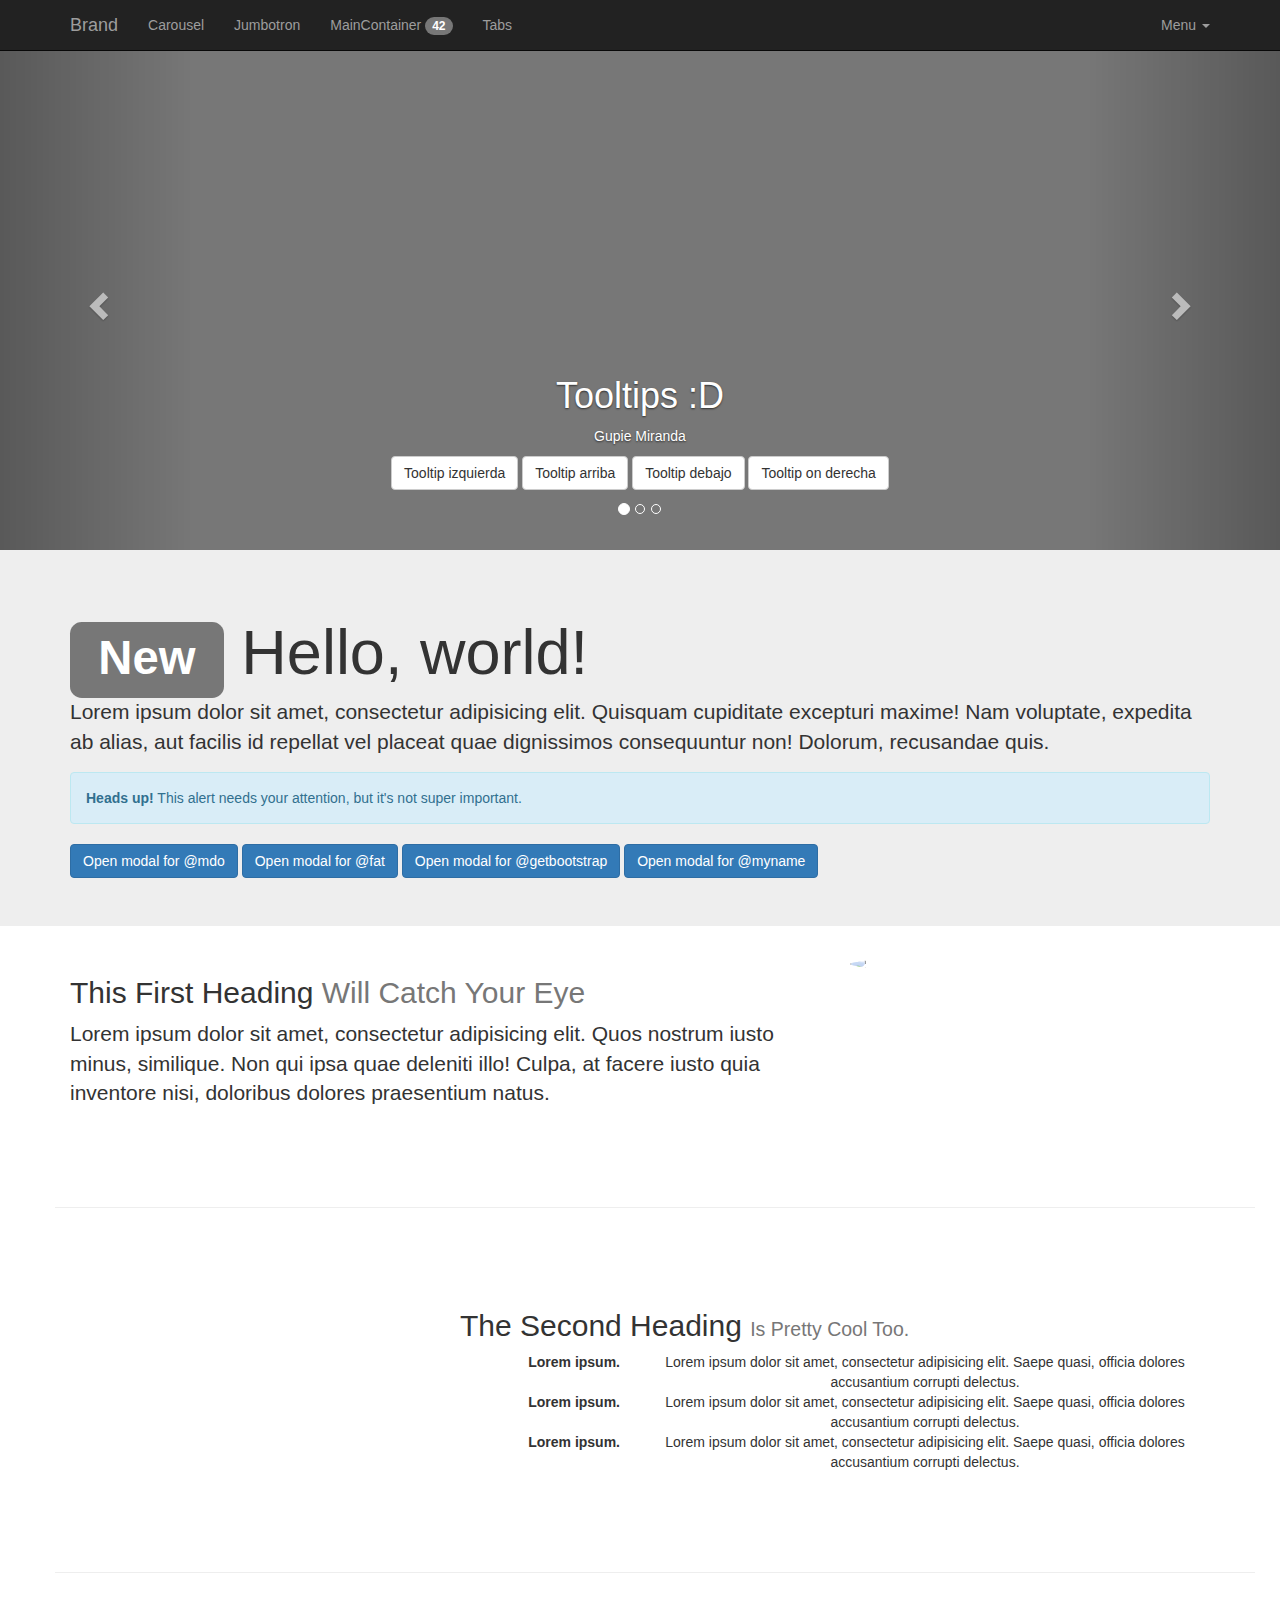
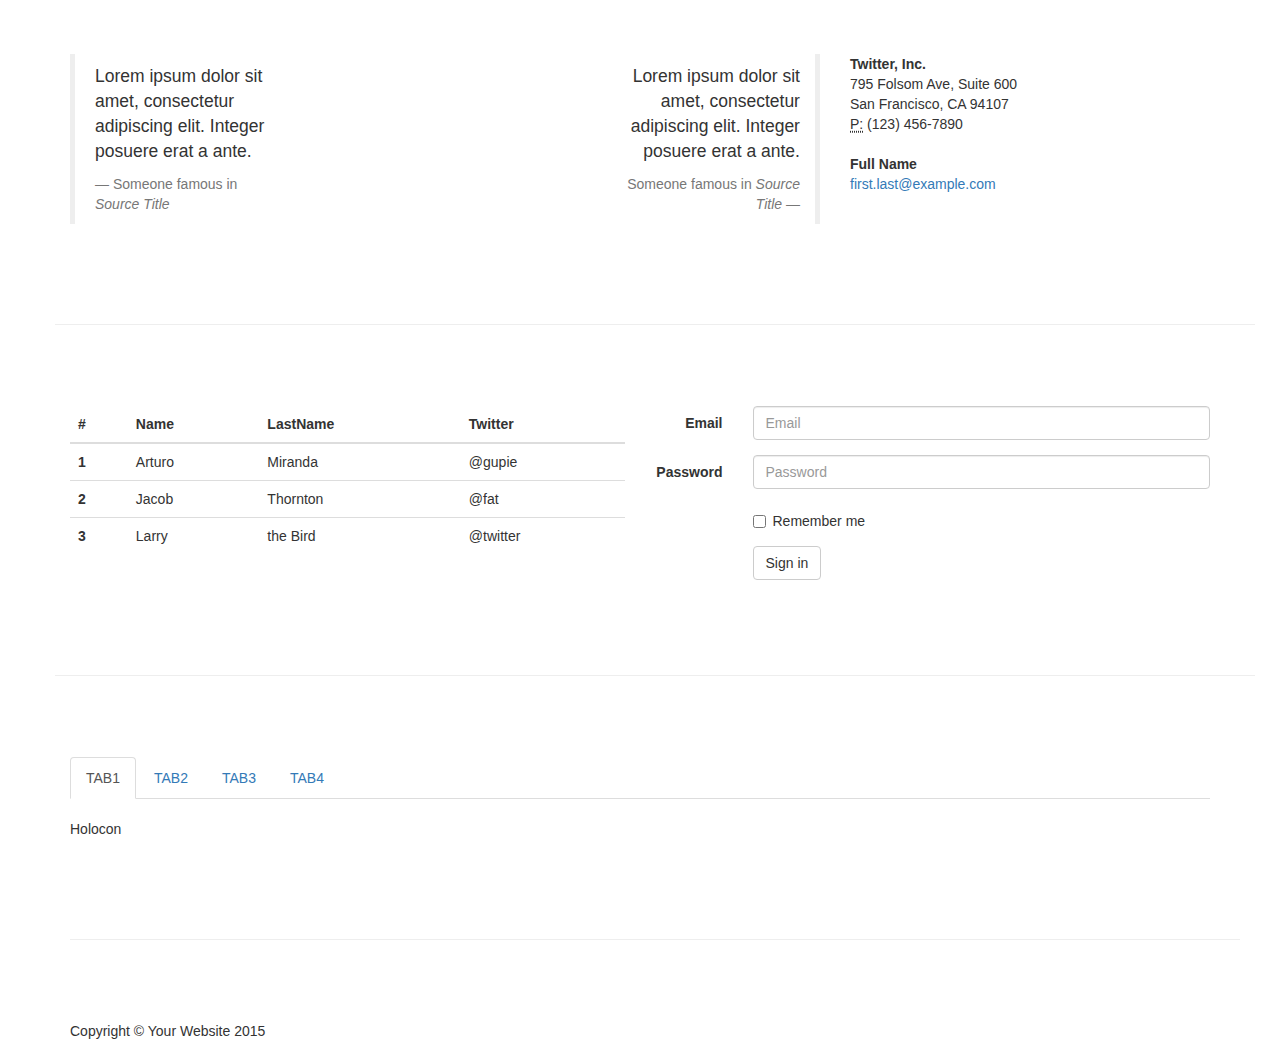
==== Index.html @ d840dcae "First commit" ====
<!DOCTYPE html>
<html lang="en">
<head>

  <meta charset="utf-8">
  <meta http-equiv="X-UA-Compatible" content="IE=edge">
  <meta name="viewport" content="width=device-width, initial-scale=1">
  <!-- The above 3 meta tags *must* come first in the head; any other head content must come *after* these tags -->
  <title>Bootstrap CSS</title>
  <!-- Latest compiled and minified CSS -->
  <link rel="stylesheet" href="https://maxcdn.bootstrapcdn.com/bootstrap/3.3.5/css/bootstrap.min.css">

  <!-- HTML5 shim and Respond.js for IE8 support of HTML5 elements and media queries -->
  <!-- WARNING: Respond.js doesn't work if you view the page via file:// -->
    <!--[if lt IE 9]>
      <script src="https://oss.maxcdn.com/html5shiv/3.7.2/html5shiv.min.js"></script>
      <script src="https://oss.maxcdn.com/respond/1.4.2/respond.min.js"></script>
      <![endif]-->
      <style>
        .featurette-divider {
          margin: 80px 0;
        }
        img, img.img-responsive {
            margin: 0 auto;
        }
        .carousel .item {
            height: 500px;
            background-color: #777;
        }
        /* Required for scrollspy to work*/
        body {
          position: relative;
        }
        /* The fixed navbar will overlay your other content, unless you add padding to the top of the <body>. Try out your own values or use our snippet below. Pro Tip: By default, the navbar is 50px high.*/
        body {
          padding-top: 50px;
        }
        /* Hotfix the panes with 20px on top*/
        .tab-pane{
          margin: 20px 0;
        }
      </style>
    </head>
    <body data-spy="scroll" data-target="#scrollspy">
    <!--
      1. Carousel
      1.1 Ve a la siguiente página http://getbootstrap.com/javascript/#carousel y analiza el ejemplo. Trata de deducir que hace cada cosa.
      1.2 Copia el siguiente codigo entre el <nav> y el .jumbotron
        <div id="Carousel" class="carousel slide" data-ride="carousel">
          <ol class="carousel-indicators">
            <li data-target="#Carousel" data-slide-to="0" class="active"></li>
            <li data-target="#Carousel" data-slide-to="1"></li>
          </ol>

          <div class="carousel-inner" role="listbox">
            <div class="item active">
              <div class="carousel-caption">
              </div>
            </div>
            <div class="item">
              <div class="carousel-caption">
              </div>
            </div>

          </div>
          <a class="left carousel-control" href="#Carousel" role="button" data-slide="prev">
            <span class="glyphicon glyphicon-chevron-left" aria-hidden="true"></span>
            <span class="sr-only">Previous</span>
          </a>
          <a class="right carousel-control" href="#Carousel" role="button" data-slide="next">
            <span class="glyphicon glyphicon-chevron-right" aria-hidden="true"></span>
            <span class="sr-only">Next</span>
          </a>
        </div>
      1.3 Agrega cualquier texto de ejemplo de los dos .carousel-caption
      1.4 En el ejemplo que les di sólo tienes 2 slides para el carousel. Trata de crear el tercero.
        Tips: Analiza .carousel-indicators y ve que pasa si agregas uno más. Sigue la numeración
              Recuerda que los slides deben de ir dentro de .carousel-inner en un div .item>.carousel-caption
      1.5 Abre la consola y trata los siguientes comandos:
          $('.carousel').carousel('next')
          $('.carousel').carousel('pause')
          $('.carousel').carousel(1)
      Todos los elementos de JS de Bootstrap tienen eventos que podemos llamar y marcar como eventos usando jQuery.

      2. Modal
      2.1 Ve a http://getbootstrap.com/javascript/#modals-related-target y copia el codigo html del ejemplo dentro del jumbotron. ¿Acaso funciona sólo el HTML sin el JS? ¿Dondé tendría que ir el JS?
      2.2 Copia el código js del ejemplo en http://getbootstrap.com/javascript/#modals-related-target al final del body. Recuerda que primero necesitas cargas jQuery y el JS de Bootstrap. ¿Se necesita tener un $(document).ready()?
      2.3 Corre $('#exampleModal').modal('show') en la consola y ve que sucede.
      2.4 Trata de analizar el código que copiaste y agregar un nuevo boton que al presionarlo llene en el input de recipient @myname

      3. Scrollspy
      3.1 la documentación de scrollspy se encuentra en http://getbootstrap.com/javascript/#scrollspy. En este ejemplo vamos a activar Scroolspy por http://getbootstrap.com/javascript/#via-data-attributes-2. Para esto debemos de modificar el body así:
        <body data-spy="scroll" data-target="#scrollspy">
      3.2 Ahora vamos a modificar el <nav> y agregarle los siguientes <li> dentro del <ul> de clases "nav navbar-nav" para mostrarlos a la derecha del Brand
          <li><a href="#Carousel">Carousel</a></li>
          <li><a href="#Jumbotron">Jumbotron</a></li>
          <li><a href="#MainContainer">MainContainer <span class="badge">42</span></a></li>
          <li><a href="#Tabs">Tabs</a></li>
      3.3 Para llamar a scrollspy debemos de poner id en cada elemento del DOM donde queremos que se active el evento. Por ejemplo: Si queremos que se active al llegar al Carousel debemos de agregarle al <div> del Carousel el id Carousel.
        <div id="Carousel" class="carousel slide" data-ride="carousel">
      Revisa que los elementos de Carousel, Jumbotron y el Main Container tengan sus ids.
      3.4 Crea un nuevo .container abajo de #MainContainer. Este nuevo <div> debe de tener el #Tabs
          Con Emmet puedes usar: #Tabs.container

      4. Tabs
      4.1 Dentro de #Tabs ve a http://getbootstrap.com/javascript/#markup y copia el ejemplo y agregale texto de muestra en cada uno de los .tab-pane
      4.2 Ve como agregar el efecto de Fade (http://getbootstrap.com/javascript/#fade-effect) y agregalo.

      5. Tooltip and Popover
      5.1 Los Tooltips y Popovers son opcionales para Bootstrap y por temas de desempeño estan desactivados. Para activarlos agrega el siguiente codigo al final de body y de las llamadas de jQuery y el JS de Bootstrap. O usando el $(document).ready(function() {});
        $(function () {
          $('[data-toggle="tooltip"]').tooltip()
        });

        $(function () {
          $('[data-toggle="popover"]').popover()
        })
      5.2 Copia el ejemplo en http://getbootstrap.com/javascript/#four-directions y agrega el codigo en el primer slide del carousel
      5.3 Copia el ejemplo de http://getbootstrap.com/javascript/#popovers y agrega el codigo en el segundo slide del carousel
      5.4 Ve el ejemplo en http://getbootstrap.com/javascript/#dismiss-on-next-click y agrega esa funcionalidad a los popovers

    -->

      <nav id="scrollspy" class="navbar navbar-default navbar-fixed-top navbar-inverse">
        <div class="container">
          <!-- Brand and toggle get grouped for better mobile display -->
          <div class="navbar-header">
            <button type="button" class="navbar-toggle collapsed" data-toggle="collapse" data-target="#bs-navbar-collapse" aria-expanded="false">
              <span class="sr-only">Toggle navigation</span>
              <span class="icon-bar"></span>
              <span class="icon-bar"></span>
              <span class="icon-bar"></span>
            </button>
            <a class="navbar-brand" href="#">Brand</a>
          </div>

          <div class="collapse navbar-collapse" id="bs-navbar-collapse">
            <ul class="nav navbar-nav">
              <li><a href="#Carousel">Carousel</a></li>
              <li><a href="#Jumbotron">Jumbotron</a></li>
              <li><a href="#MainContainer">MainContainer <span class="badge">42</span></a></li>
              <li><a href="#Tabs">Tabs</a></li>
            </ul>
            <ul class="nav navbar-nav navbar-right">
              <li class="dropdown">
                <a href="#" class="dropdown-toggle" data-toggle="dropdown" role="button" aria-haspopup="true" aria-expanded="false">Menu <span class="caret"></span></a>
                <ul class="dropdown-menu">
                  <li><a href="#">Action</a></li>
                  <li><a href="#">Another action</a></li>
                  <li><a href="#">Something else here</a></li>
                  <li role="separator" class="divider"></li>
                  <li><a href="#">Separated link</a></li>
                </ul>
              </li>
            </ul>
          </div>
        </div>
      </nav>


      <!--1 Carousel-->


        <div id="Carousel" class="carousel slide" data-ride="carousel">

        <ol class="carousel-indicators">
          <li data-target="#Carousel" data-slide-to="0" class="active"></li>
          <li data-target="#Carousel" data-slide-to="1"></li>
          <li data-target="#Carousel" data-slide-to="2"></li>
        </ol>

        <div class="carousel-inner" role="listbox">
          <div class="item active">
            <div class="carousel-caption">
              <h1>Tooltips :D</h1>
              <p>Gupie Miranda</p>
              <p>
                <button type="button" class="btn btn-default" data-toggle="tooltip" data-placement="left" title="Tooltip on left">Tooltip izquierda</button>

                <button type="button" class="btn btn-default" data-toggle="tooltip" data-placement="top" title="Tooltip on top">Tooltip arriba</button>

                <button type="button" class="btn btn-default" data-toggle="tooltip" data-placement="bottom" title="Tooltip on bottom">Tooltip debajo</button>

                <button type="button" class="btn btn-default" data-toggle="tooltip" data-placement="right" title="Tooltip on right">Tooltip on derecha</button>
              </p>
            </div>
          </div>
          <div class="item">
            <div class="carousel-caption">
              <h1>Popovers :)</h1>
              <p>Pagina Web </p>
              <p>
                <button type="button" class="btn btn-default" data-container="body" data-toggle="popover" data-trigger="focus"  data-placement="left" data-content="Vivamus sagittis lacus vel augue laoreet rutrum faucibus.">
                  Popover izquierda
                </button>

                <button type="button" class="btn btn-default" data-container="body" data-toggle="popover" data-trigger="focus"  data-placement="top" data-content="Vivamus sagittis lacus vel augue laoreet rutrum faucibus.">
                  Popover arriba
                </button>

                <button type="button" class="btn btn-default" data-container="body" data-toggle="popover" data-trigger="focus"  data-placement="bottom" data-content="Vivamus
                sagittis lacus vel augue laoreet rutrum faucibus.">
                  Popover debajo
                </button>

                <button type="button" class="btn btn-default" data-container="body" data-toggle="popover" data-trigger="focus"  data-placement="right" data-content="Vivamus sagittis lacus vel augue laoreet rutrum faucibus.">
                  Popover derecha
                </button>
              </p>
            </div>
          </div>
          
          <div class="item">
            <div class="carousel-caption">
              <h1>:)</h1>
              <p>Pagina Web 2</p>
            </div>
          </div>

        </div>

        <a class="left carousel-control" href="#Carousel" role="button" data-slide="prev">
          <span class="glyphicon glyphicon-chevron-left" aria-hidden="true"></span>
          <span class="sr-only">Previous</span>
        </a>
        <a class="right carousel-control" href="#Carousel" role="button" data-slide="next">
          <span class="glyphicon glyphicon-chevron-right" aria-hidden="true"></span>
          <span class="sr-only">Next</span>
        </a>
      </div>

      <div id="Jumbotron" class="jumbotron">
        <div class="container">
          <h1><span class="label label-default">New</span> Hello, world!</h1>
            <p>Lorem ipsum dolor sit amet, consectetur adipisicing elit. Quisquam cupiditate excepturi maxime! Nam voluptate, expedita ab alias, aut facilis id repellat vel placeat quae dignissimos consequuntur non! Dolorum, recusandae quis.</p>
            <div class="alert alert-info" role="alert">
              <strong>Heads up!</strong> This alert needs your attention, but it's not super important.
            </div>


            <!--2  Modal-->


            <button type="button" class="btn btn-primary" data-toggle="modal" data-target="#exampleModal" data-whatever="@mdo">Open modal for @mdo</button>
            <button type="button" class="btn btn-primary" data-toggle="modal" data-target="#exampleModal" data-whatever="@fat">Open modal for @fat</button>
            <button type="button" class="btn btn-primary" data-toggle="modal" data-target="#exampleModal" data-whatever="@getbootstrap">Open modal for @getbootstrap</button>
            <button type="button" class="btn btn-primary" data-toggle="modal" data-target="#exampleModal" data-whatever="@myname">Open modal for @myname</button>

            <div class="modal fade" id="exampleModal" tabindex="-1" role="dialog" aria-labelledby="exampleModalLabel">
              <div class="modal-dialog" role="document">
                <div class="modal-content">
                  <div class="modal-header">
                    <button type="button" class="close" data-dismiss="modal" aria-label="Close"><span aria-hidden="true">&times;</span></button>
                    <h4 class="modal-title" id="exampleModalLabel">New message</h4>
                  </div>
                  <div class="modal-body">
                    <form>
                      <div class="form-group">
                        <label for="recipient-name" class="control-label">Recipient:</label>
                        <input type="text" class="form-control" id="recipient-name">
                      </div>
                      <div class="form-group">
                        <label for="message-text" class="control-label">Message:</label>
                        <textarea class="form-control" id="message-text"></textarea>
                      </div>
                    </form>
                  </div>
                  <div class="modal-footer">
                    <button type="button" class="btn btn-default" data-dismiss="modal">Close</button>
                    <button type="button" class="btn btn-primary">Send message</button>
                  </div>
                </div>
              </div>
            </div>
        </div>
      </div>

      <div id="MainContainer" class="container">
        <div class="row">
          <div class="col-md-8">
            <h2>This First Heading
              <span class="text-muted">Will Catch Your Eye</span>
            </h2>
            <p class="lead">  Lorem ipsum dolor sit amet, consectetur adipisicing elit. Quos nostrum iusto minus, similique. Non qui ipsa quae deleniti illo! Culpa, at facere iusto quia inventore nisi, doloribus dolores praesentium natus.</p>

          </div>
          <div class="col-md-4">
            <img class="img-circle img-responsive" src="http://placehold.it/300x300">
          </div>

          <hr class="col-md-12 featurette-divider">
          <div class="col-md-4">
            <div class="embed-responsive embed-responsive-16by9">
              <iframe class="embed-responsive-item" src="https://www.youtube.com/embed/M01rsp80LCk?list=PLwlY699Z9ioV_EkKRPx1GzI4RgNH4w2OP" allowfullscreen></iframe>
            </div>
          </div>
          <div class="col-md-8">
            <h2>The Second Heading <small>Is Pretty Cool Too.</small></h2>
            <dl class="dl-horizontal text-center">
              <dt>Lorem ipsum.</dt>
              <dd>Lorem ipsum dolor sit amet, consectetur adipisicing elit. Saepe quasi, officia dolores accusantium corrupti delectus.</dd>
              <dt>Lorem ipsum.</dt>
              <dd>Lorem ipsum dolor sit amet, consectetur adipisicing elit. Saepe quasi, officia dolores accusantium corrupti delectus.</dd>
              <dt>Lorem ipsum.</dt>
              <dd>Lorem ipsum dolor sit amet, consectetur adipisicing elit. Saepe quasi, officia dolores accusantium corrupti delectus.</dd>
            </dl>
          </div>

          <hr class="col-md-12 featurette-divider">
          <div class="col-md-8">
            <div class="row">
              <div class="col-md-4">
                <blockquote>
                  <p>Lorem ipsum dolor sit amet, consectetur adipiscing elit. Integer posuere erat a ante.</p>
                  <footer>Someone famous in <cite title="Source Title">Source Title</cite></footer>
                </blockquote>
              </div>
              <div class="col-md-4 col-md-offset-4">
                <blockquote class="blockquote-reverse">
                  <p>Lorem ipsum dolor sit amet, consectetur adipiscing elit. Integer posuere erat a ante.</p>
                  <footer>Someone famous in <cite title="Source Title">Source Title</cite></footer>
                </blockquote>
              </div>
            </div>
          </div>
          <div class="col-md-4">
            <address>
              <strong>Twitter, Inc.</strong><br>
              795 Folsom Ave, Suite 600<br>
              San Francisco, CA 94107<br>
              <abbr title="Phone">P:</abbr> (123) 456-7890
            </address>

            <address>
              <strong>Full Name</strong><br>
              <a href="mailto:#">first.last@example.com</a>
            </address>
          </div>

          <hr class="col-md-12 featurette-divider">
          <div class="col-md-6">
            <table class="table table-hover table-responsive">
                  <thead>
                    <tr>
                      <th>#</th>
                      <th>Name</th>
                      <th>LastName</th>
                      <th>Twitter</th>
                    </tr>
                  </thead>
                  <tbody>
                    <tr>
                      <th scope="row">1</th>
                      <td>Arturo</td>
                      <td>Miranda</td>
                      <td>@gupie</td>
                    </tr>
                    <tr>
                      <th scope="row">2</th>
                      <td>Jacob</td>
                      <td>Thornton</td>
                      <td>@fat</td>
                    </tr>
                    <tr>
                      <th scope="row">3</th>
                      <td>Larry</td>
                      <td>the Bird</td>
                      <td>@twitter</td>
                    </tr>
                  </tbody>
                </table>
          </div>
          <div class="col-md-6">
            <form class="form-horizontal">
              <div class="form-group">
                <label for="inputEmail3" class="col-sm-2 control-label">Email</label>
                <div class="col-sm-10">
                  <input type="email" class="form-control" id="inputEmail3" placeholder="Email">
                </div>
              </div>
              <div class="form-group">
                <label for="inputPassword3" class="col-sm-2 control-label">Password</label>
                <div class="col-sm-10">
                  <input type="password" class="form-control" id="inputPassword3" placeholder="Password">
                </div>
              </div>
              <div class="form-group">
                <div class="col-sm-offset-2 col-sm-10">
                  <div class="checkbox">
                    <label>
                      <input type="checkbox"> Remember me
                    </label>
                  </div>
                </div>
              </div>
              <div class="form-group">
                <div class="col-sm-offset-2 col-sm-10">
                  <button type="submit" class="btn btn-default">Sign in</button>
                </div>
              </div>
            </form>
          </div>

          <hr class="col-md-12 featurette-divider">
        </div>
      </div>
      <!-- /.container -->

      <!--4-->


      <div id="Tabs" class="container">
      <div class="row">
        <div class="col-md-12">
          <div>

            <!-- Nav tabs -->
            <ul class="nav nav-tabs" role="tablist">
              <li role="presentation" class="active"><a href="#home" aria-controls="home" role="tab" data-toggle="tab">TAB1</a></li>
              <li role="presentation"><a href="#profile" aria-controls="profile" role="tab" data-toggle="tab">TAB2</a></li>
              <li role="presentation"><a href="#messages" aria-controls="messages" role="tab" data-toggle="tab">TAB3</a></li>
              <li role="presentation"><a href="#settings" aria-controls="settings" role="tab" data-toggle="tab">TAB4</a></li>
            </ul>

            <div class="tab-content">
              <div role="tabpanel" class="tab-pane fade in active" id="home">
                Holocon
              </div>
              <div role="tabpanel" class="tab-pane fade" id="profile">
                :C
              </div>
              <div role="tabpanel" class="tab-pane fade" id="messages">
                qeqwewqeq
              </div>
              <div role="tabpanel" class="tab-pane fade" id="settings">
                qeweqweqwerqgerg
              </div>
            </div>

          </div>
          <hr class="col-md-12 featurette-divider">
        </div>
      </div>
      </div>


      <footer class="container">
        <div>
          <p>Copyright &copy; Your Website 2015</p>
        </div>
      </footer>

    </body>
    <!--
      Pro Tip 1: Si pones los scripts al final del documento html la página carga más rápido
      Pro Tip 2: Bootstrap necesita de jQuery para funcionar. Nunca se te olvide ponerlo.
      -->

    <script src="https://code.jquery.com/jquery-2.1.4.min.js"></script>
    <!-- Latest compiled and minified JavaScript -->
    <script src="https://maxcdn.bootstrapcdn.com/bootstrap/3.3.5/js/bootstrap.min.js"></script>

    <!-- New Scripts -->
    <script>



    $(document).ready(function() {
      $('#exampleModal').on('show.bs.modal', function (event) {
        var button = $(event.relatedTarget) // Button that triggered the modal
        var recipient = button.data('whatever') // Extract info from data-* attributes
        // If necessary, you could initiate an AJAX request here (and then do the updating in a callback).
        // Update the modal's content. We'll use jQuery here, but you could use a data binding library or other methods instead.
        var modal = $(this)
        modal.find('.modal-title').text('New message to ' + recipient)
        modal.find('.modal-body input').val(recipient)
        $('.carousel').carousel({
        pause: "table-hover"
        })
      });

      $(function () {
        $('[data-toggle="tooltip"]').tooltip()
      });

      $(function () {
        $('[data-toggle="popover"]').popover()
      })
    });
    </script>
    </html>
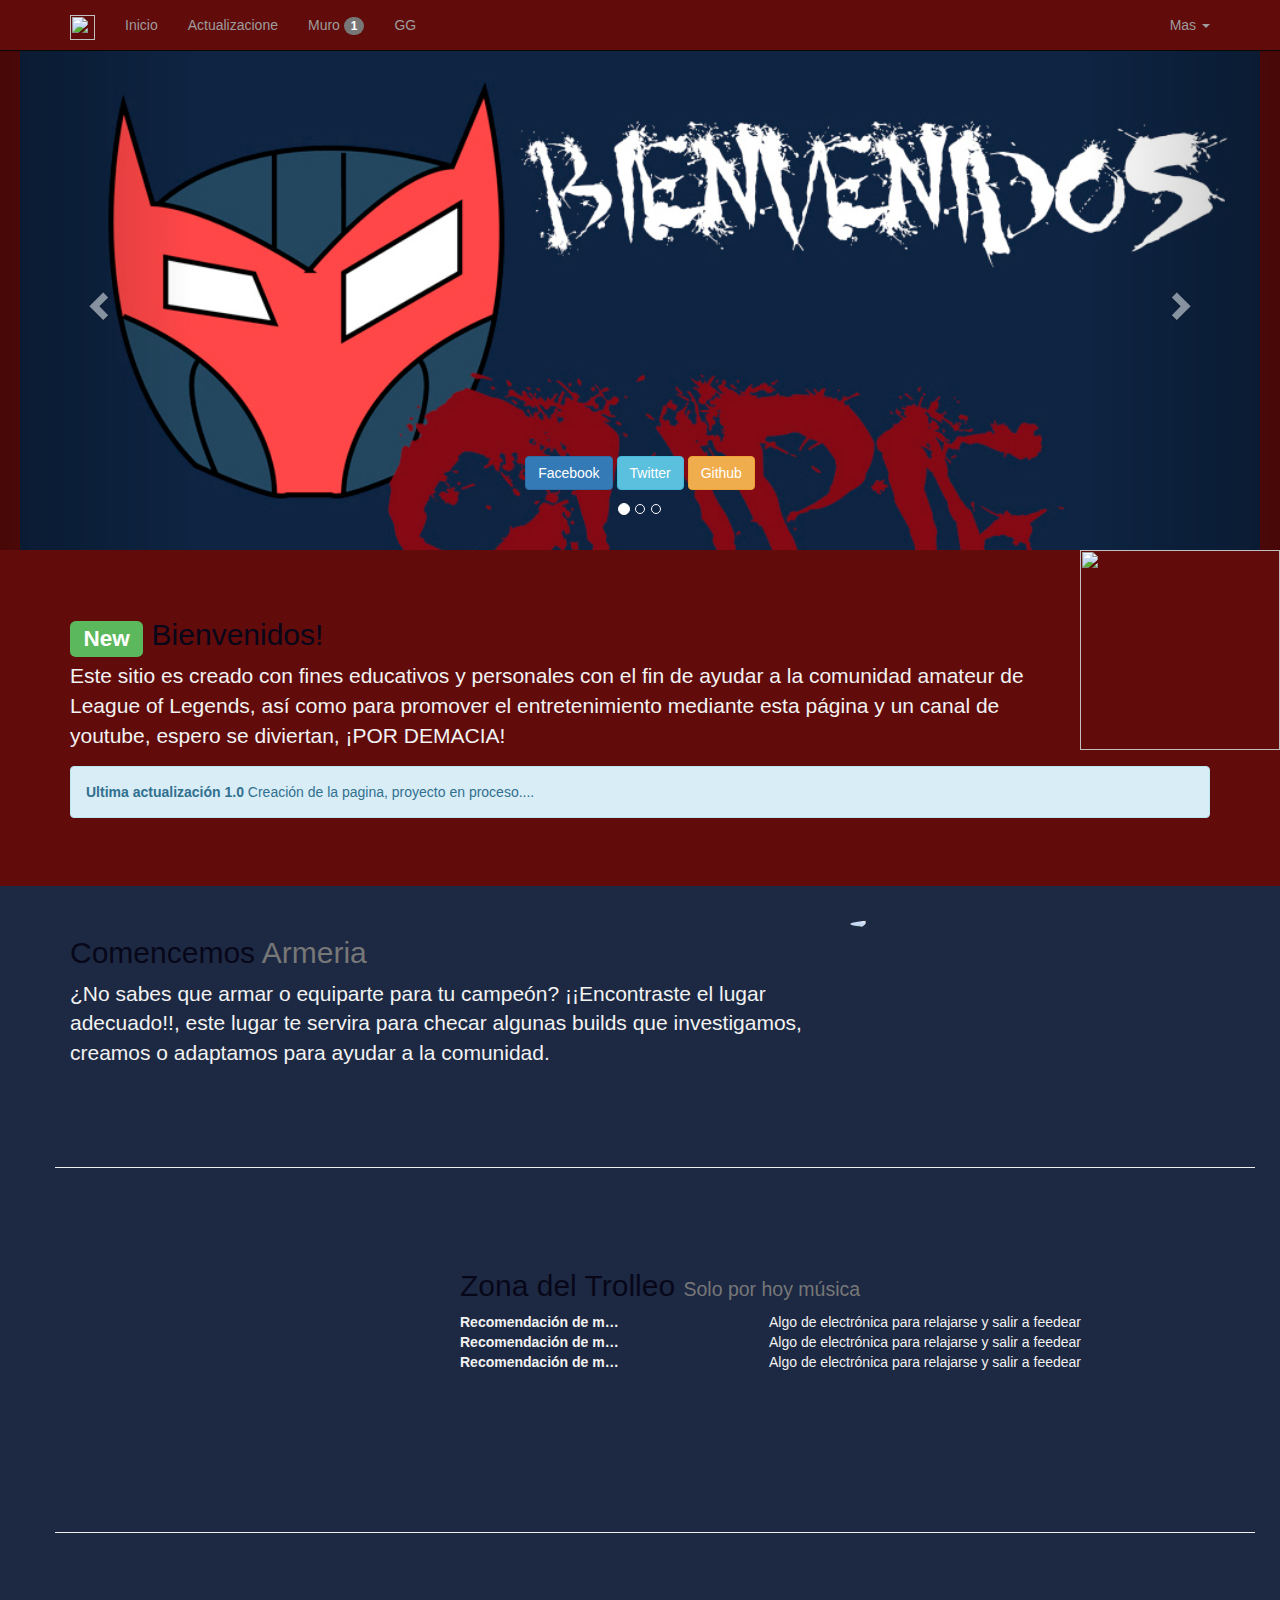
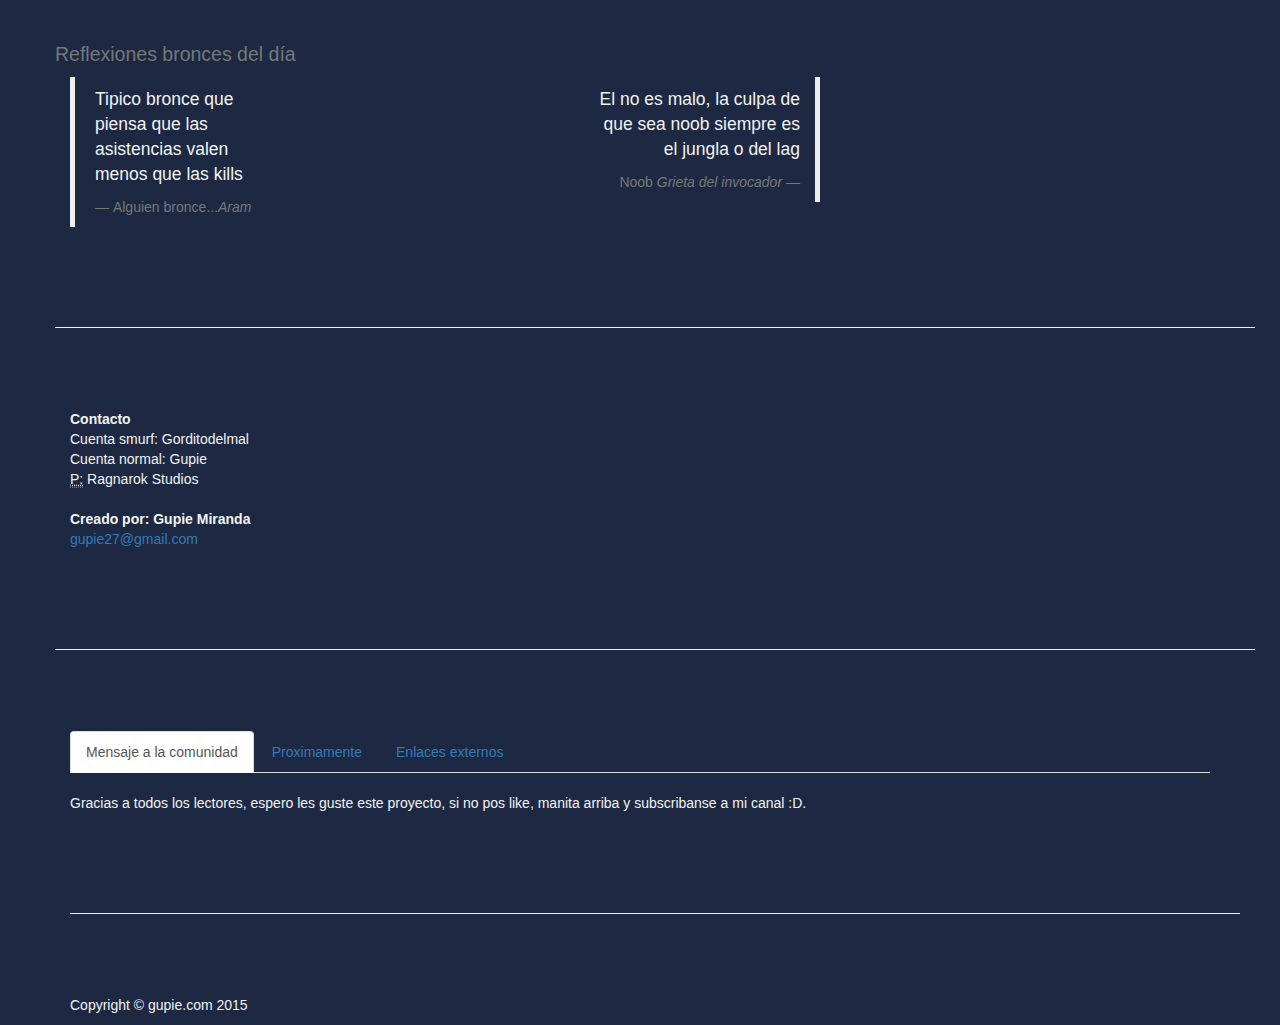
==== commit d30f0db4: "Added Files" ====
--- a/Index.html
+++ b/Index.html
@@ -5,487 +5,256 @@
   <meta charset="utf-8">
   <meta http-equiv="X-UA-Compatible" content="IE=edge">
   <meta name="viewport" content="width=device-width, initial-scale=1">
-  <!-- The above 3 meta tags *must* come first in the head; any other head content must come *after* these tags -->
-  <title>Bootstrap CSS</title>
-  <!-- Latest compiled and minified CSS -->
+
+  <title>Gupie</title>
+
+  <link rel="stylesheet" href="http://cdnjs.cloudflare.com/ajax/libs/animate.css/3.1.0/animate.min.css">
+
+  <link rel="shortcut icon" href="Dragnusico.ico"> <link rel="shortcut icon" href="Dragnusico.gif">
+  
   <link rel="stylesheet" href="https://maxcdn.bootstrapcdn.com/bootstrap/3.3.5/css/bootstrap.min.css">
 
-  <!-- HTML5 shim and Respond.js for IE8 support of HTML5 elements and media queries -->
-  <!-- WARNING: Respond.js doesn't work if you view the page via file:// -->
-    <!--[if lt IE 9]>
-      <script src="https://oss.maxcdn.com/html5shiv/3.7.2/html5shiv.min.js"></script>
-      <script src="https://oss.maxcdn.com/respond/1.4.2/respond.min.js"></script>
-      <![endif]-->
-      <style>
-        .featurette-divider {
-          margin: 80px 0;
-        }
-        img, img.img-responsive {
-            margin: 0 auto;
-        }
-        .carousel .item {
-            height: 500px;
-            background-color: #777;
-        }
-        /* Required for scrollspy to work*/
-        body {
-          position: relative;
-        }
-        /* The fixed navbar will overlay your other content, unless you add padding to the top of the <body>. Try out your own values or use our snippet below. Pro Tip: By default, the navbar is 50px high.*/
-        body {
-          padding-top: 50px;
-        }
-        /* Hotfix the panes with 20px on top*/
-        .tab-pane{
-          margin: 20px 0;
-        }
-      </style>
-    </head>
-    <body data-spy="scroll" data-target="#scrollspy">
-    <!--
-      1. Carousel
-      1.1 Ve a la siguiente página http://getbootstrap.com/javascript/#carousel y analiza el ejemplo. Trata de deducir que hace cada cosa.
-      1.2 Copia el siguiente codigo entre el <nav> y el .jumbotron
-        <div id="Carousel" class="carousel slide" data-ride="carousel">
-          <ol class="carousel-indicators">
-            <li data-target="#Carousel" data-slide-to="0" class="active"></li>
-            <li data-target="#Carousel" data-slide-to="1"></li>
-          </ol>
-
-          <div class="carousel-inner" role="listbox">
-            <div class="item active">
-              <div class="carousel-caption">
-              </div>
-            </div>
-            <div class="item">
-              <div class="carousel-caption">
-              </div>
-            </div>
-
+  <link rel="stylesheet" href="css/animate.css">
+
+  <link rel="stylesheet" href="css/index.css">
+
+</head>
+<body data-spy="scroll" data-target="#scrollspy">
+
+
+  <nav id="scrollspy" class="navbar navbar-default navbar-fixed-top navbar-inverse">
+    <div class="container">
+
+      <div class="navbar-header">
+        <button type="button" class="navbar-toggle collapsed" data-toggle="collapse" data-target="#bs-navbar-collapse" aria-expanded="false">
+          <span class="sr-only">Toggle navigation</span>
+          <span class="icon-bar"></span>
+          <span class="icon-bar"></span>
+          <span class="icon-bar"></span>
+        </button>
+        <a class="navbar-brand" href="index.html"><img src="./Dragnusico.png" width="25" height="25" class = "animated bounce"></a>
+      </div>
+
+      <div class="collapse navbar-collapse" id="bs-navbar-collapse">
+        <ul class="nav navbar-nav">
+          <li><a href="#Carousel">Inicio</a></li>
+          <li><a href="#Jumbotron">Actualizacione</a></li>
+          <li><a href="#MainContainer"> Muro <span class="badge">1</span></a></li>
+          <a href="#Troll"></a>
+          <li><a href="#Tabs"> GG </a></li>
+        </ul>
+        <ul class="nav navbar-nav navbar-right">
+          <li class="dropdown">
+            <a href="#" class="dropdown-toggle" data-toggle="dropdown" role="button" aria-haspopup="true" aria-expanded="false">Mas <span class="caret"></span></a>
+            <ul class="dropdown-menu">
+              <li><a href="./404.html">Izi</a></li>
+              <li><a href="https://www.facebook.com/TGHMX?fref=ts">The Gaming House</a></li>
+              <li><a href="https://www.youtube.com/channel/UCa19emeQHuyF19L_CXNzVHw">Ic Skippy</a></li>
+              <li role="separator" class="divider"></li>
+              <li><a href="#Tabs">Contacto</a></li>
+            </ul>
+          </li>
+        </ul>
+      </div>
+    </div>
+  </nav>
+
+
+
+
+  <div id="Carousel" class="carousel slide" data-ride="carousel">
+
+    <ol class="carousel-indicators">
+      <li data-target="#Carousel" data-slide-to="0" class="active"></li>
+      <li data-target="#Carousel" data-slide-to="1"></li>
+      <li data-target="#Carousel" data-slide-to="2"></li>
+    </ol>
+
+    <div class="carousel-inner" role="listbox">
+      <div class="item active">
+        <img class="img-responsive" alt="Responsive image" src="./img/Gupielogo.jpg"width="1240" height="576">
+        <div class="carousel-caption">
+          <p>
+            <button type="button" class="btn btn-primary" data-toggle="tooltip" data-placement="left" title="Proximamente">Facebook</button>
+
+            <a type="button" class="btn btn-info activate" data-toggle="tooltip" data-placement="top" title="@GupieMiranda" href="https://twitter.com/GupieMiranda">Twitter</a>
+
+            <a type="button" class="btn btn-warning" data-toggle="tooltip" data-placement="right" title="Da click" href="https://github.com/Gupie21">Github</a>
+          </p>
+        </div>
+      </div>
+      <div class="item">
+        <img class="img-responsive" alt="Responsive image" src="./img/riven.jpg"width="1240" height="auto">
+        <div class="carousel-caption">
+          <h1>Armeria</h1>
+          <p>Zona de runas y maestrias</p>
+          <p>
+            <a type="button" class="btn btn-success" data-container="body" data-toggle="popover" data-trigger="focus"  data-placement="top" data-content="Algunos consejos útiles" href="Armeria.html#Pro">
+              Pro Tips
+            </a>
+
+            <a type="button" class="btn btn-danger" data-container="body" data-toggle="popover" data-trigger="focus"  data-placement="bottom" data-content="Subscribete a mi canal" href="https://www.youtube.com/channel/UCn9wkn4HzxwFoYUavtY6ILw">
+              Youtube
+            </a>
+
+            <a type="button" class="btn btn-info" data-container="body" data-toggle="popover" data-trigger="focus"  data-placement="right" data-content="Zona del trolleo." href="#Troll">
+              Troll
+            </a>
+          </p>
+        </div>
+      </div>
+
+      <div class="item">
+        <img class="img-responsive" alt="Responsive image" src="./img/Proxi.jpg"width="1240" height="auto">
+        <div class="carousel-caption">
+          <h1>Gupie</h1>
+          <p>Loading...</p>
+        </div>
+      </div>
+
+    </div>
+
+    <a class="left carousel-control" href="#Carousel" role="button" data-slide="prev">
+      <span class="glyphicon glyphicon-chevron-left" aria-hidden="true"></span>
+      <span class="sr-only">Previous</span>
+    </a>
+    <a class="right carousel-control" href="#Carousel" role="button" data-slide="next">
+      <span class="glyphicon glyphicon-chevron-right" aria-hidden="true"></span>
+      <span class="sr-only">Next</span>
+    </a>
+  </div>
+
+  <img src="http://pabloleone.com/wp-content/uploads/2013/07/under_construction_border.png" style ="width: 200px;height: 200px; right:200px;" align = "right"> 
+</img>
+
+
+
+<div id="Jumbotron" class="jumbotron">
+  <div class="container">
+    <h2><span class="label label-success">New</span> Bienvenidos!</h2>
+    <p>Este sitio es creado con fines educativos y personales con el fin de ayudar a la comunidad amateur de League of Legends, así como para promover el entretenimiento mediante esta página y un canal de youtube, espero se diviertan, ¡POR DEMACIA!</p>
+    <div class="alert alert-info" role="alert">
+      <strong>Ultima actualización 1.0</strong> Creación de la pagina, proyecto en proceso....
+    </div>
+  </div>
+</div>
+
+<div id="MainContainer" class="container">
+  <div class="row">
+    <div class="col-md-8">
+      <h2>Comencemos
+        <span class="text-muted">Armeria</span>
+      </h2>
+      <p class="lead"> ¿No sabes que armar o equiparte para tu campeón? ¡¡Encontraste el lugar adecuado!!, este lugar te servira para checar algunas builds que investigamos, creamos o adaptamos para ayudar a la comunidad.</p>
+
+    </div>
+    <div class="col-md-4">
+      <a href="Armeria.html"><img class="img-circle img-responsive" src="http://tr.leagueoflegends.com/sites/default/files/styles/scale_xlarge/public/upload/runes_img_1.jpg?itok=NGgOFeTV"></a>
+    </div>
+
+    <hr class="col-md-12 featurette-divider">
+    <div class="col-md-4" id="Troll">
+      <div class="embed-responsive embed-responsive-16by9">
+        <iframe class="embed-responsive-item" src="https://www.youtube.com/embed/iH7J3BRMklc" allowfullscreen></iframe>
+        <iframe class="embed-responsive-item" src="https://www.youtube.com/embed/iH7J3BRMklc" frameborder="0" allowfullscreen></iframe>
+      </div>
+    </div>
+    <div class="col-md-8">
+      <h2>Zona del Trolleo <small>Solo por hoy música</small></h2>
+      <dl class="dl-horizontal text-center">
+        <dt>Recomendación de música</dt>
+        <dd>Algo de electrónica para relajarse y salir a feedear</dd>
+        <dt>Recomendación de música</dt>
+        <dd>Algo de electrónica para relajarse y salir a feedear</dd>
+        <dt>Recomendación de música</dt>
+        <dd>Algo de electrónica para relajarse y salir a feedear</dd>
+      </dl>
+    </div>
+
+    <hr class="col-md-12 featurette-divider">
+
+    <div class="col-md-8">
+      <div class="row">
+        <h2><small>Reflexiones bronces del día</small></h2>
+        <div class="col-md-4">
+          <blockquote>
+            <p>Tipico bronce que piensa que las asistencias valen menos que las kills</p>
+            <footer>Alguien bronce...<cite title="Source Title">Aram</cite></footer>
+          </blockquote>
+        </div>
+        <div class="col-md-4 col-md-offset-4">
+          <blockquote class="blockquote-reverse">
+            <p>El no es malo, la culpa de que sea noob siempre es el jungla o del lag</p>
+            <footer>Noob <cite title="Source Title">Grieta del invocador</cite></footer>
+          </blockquote>
+        </div>
+      </div>
+    </div>
+
+    <hr class="col-md-12 featurette-divider">
+    <div class="col-md-4">
+      <address>
+        <strong>Contacto</strong><br>
+        Cuenta smurf: Gorditodelmal<br>
+        Cuenta normal: Gupie<br>
+        <abbr title="Phone">P:</abbr> Ragnarok Studios
+      </address>
+
+      <address>
+        <strong>Creado por: Gupie Miranda</strong><br>
+        <a href="mailto:gupie27@gmail.com">gupie27@gmail.com</a>
+      </address>
+    </div>
+    <hr class="col-md-12 featurette-divider">
+  </div>
+</div>
+
+
+
+<div id="Tabs" class="container">
+  <div class="row">
+    <div class="col-md-12">
+      <div>
+
+
+        <ul class="nav nav-tabs" role="tablist">
+          <li role="presentation" class="active"><a href="#home" aria-controls="home" role="tab" data-toggle="tab">Mensaje a la comunidad</a></li>
+          <li role="presentation"><a href="#profile" aria-controls="profile" role="tab" data-toggle="tab">Proximamente</a></li>
+          <li role="presentation"><a href="#settings" aria-controls="settings" role="tab" data-toggle="tab">Enlaces externos</a></li>
+        </ul>
+
+        <div class="tab-content">
+          <div role="tabpanel" class="tab-pane fade in active" id="home">
+            Gracias a todos los lectores, espero les guste este proyecto, si no pos like, manita arriba y subscribanse a mi canal :D.
           </div>
-          <a class="left carousel-control" href="#Carousel" role="button" data-slide="prev">
-            <span class="glyphicon glyphicon-chevron-left" aria-hidden="true"></span>
-            <span class="sr-only">Previous</span>
-          </a>
-          <a class="right carousel-control" href="#Carousel" role="button" data-slide="next">
-            <span class="glyphicon glyphicon-chevron-right" aria-hidden="true"></span>
-            <span class="sr-only">Next</span>
-          </a>
-        </div>
-      1.3 Agrega cualquier texto de ejemplo de los dos .carousel-caption
-      1.4 En el ejemplo que les di sólo tienes 2 slides para el carousel. Trata de crear el tercero.
-        Tips: Analiza .carousel-indicators y ve que pasa si agregas uno más. Sigue la numeración
-              Recuerda que los slides deben de ir dentro de .carousel-inner en un div .item>.carousel-caption
-      1.5 Abre la consola y trata los siguientes comandos:
-          $('.carousel').carousel('next')
-          $('.carousel').carousel('pause')
-          $('.carousel').carousel(1)
-      Todos los elementos de JS de Bootstrap tienen eventos que podemos llamar y marcar como eventos usando jQuery.
-
-      2. Modal
-      2.1 Ve a http://getbootstrap.com/javascript/#modals-related-target y copia el codigo html del ejemplo dentro del jumbotron. ¿Acaso funciona sólo el HTML sin el JS? ¿Dondé tendría que ir el JS?
-      2.2 Copia el código js del ejemplo en http://getbootstrap.com/javascript/#modals-related-target al final del body. Recuerda que primero necesitas cargas jQuery y el JS de Bootstrap. ¿Se necesita tener un $(document).ready()?
-      2.3 Corre $('#exampleModal').modal('show') en la consola y ve que sucede.
-      2.4 Trata de analizar el código que copiaste y agregar un nuevo boton que al presionarlo llene en el input de recipient @myname
-
-      3. Scrollspy
-      3.1 la documentación de scrollspy se encuentra en http://getbootstrap.com/javascript/#scrollspy. En este ejemplo vamos a activar Scroolspy por http://getbootstrap.com/javascript/#via-data-attributes-2. Para esto debemos de modificar el body así:
-        <body data-spy="scroll" data-target="#scrollspy">
-      3.2 Ahora vamos a modificar el <nav> y agregarle los siguientes <li> dentro del <ul> de clases "nav navbar-nav" para mostrarlos a la derecha del Brand
-          <li><a href="#Carousel">Carousel</a></li>
-          <li><a href="#Jumbotron">Jumbotron</a></li>
-          <li><a href="#MainContainer">MainContainer <span class="badge">42</span></a></li>
-          <li><a href="#Tabs">Tabs</a></li>
-      3.3 Para llamar a scrollspy debemos de poner id en cada elemento del DOM donde queremos que se active el evento. Por ejemplo: Si queremos que se active al llegar al Carousel debemos de agregarle al <div> del Carousel el id Carousel.
-        <div id="Carousel" class="carousel slide" data-ride="carousel">
-      Revisa que los elementos de Carousel, Jumbotron y el Main Container tengan sus ids.
-      3.4 Crea un nuevo .container abajo de #MainContainer. Este nuevo <div> debe de tener el #Tabs
-          Con Emmet puedes usar: #Tabs.container
-
-      4. Tabs
-      4.1 Dentro de #Tabs ve a http://getbootstrap.com/javascript/#markup y copia el ejemplo y agregale texto de muestra en cada uno de los .tab-pane
-      4.2 Ve como agregar el efecto de Fade (http://getbootstrap.com/javascript/#fade-effect) y agregalo.
-
-      5. Tooltip and Popover
-      5.1 Los Tooltips y Popovers son opcionales para Bootstrap y por temas de desempeño estan desactivados. Para activarlos agrega el siguiente codigo al final de body y de las llamadas de jQuery y el JS de Bootstrap. O usando el $(document).ready(function() {});
-        $(function () {
-          $('[data-toggle="tooltip"]').tooltip()
-        });
-
-        $(function () {
-          $('[data-toggle="popover"]').popover()
-        })
-      5.2 Copia el ejemplo en http://getbootstrap.com/javascript/#four-directions y agrega el codigo en el primer slide del carousel
-      5.3 Copia el ejemplo de http://getbootstrap.com/javascript/#popovers y agrega el codigo en el segundo slide del carousel
-      5.4 Ve el ejemplo en http://getbootstrap.com/javascript/#dismiss-on-next-click y agrega esa funcionalidad a los popovers
-
-    -->
-
-      <nav id="scrollspy" class="navbar navbar-default navbar-fixed-top navbar-inverse">
-        <div class="container">
-          <!-- Brand and toggle get grouped for better mobile display -->
-          <div class="navbar-header">
-            <button type="button" class="navbar-toggle collapsed" data-toggle="collapse" data-target="#bs-navbar-collapse" aria-expanded="false">
-              <span class="sr-only">Toggle navigation</span>
-              <span class="icon-bar"></span>
-              <span class="icon-bar"></span>
-              <span class="icon-bar"></span>
-            </button>
-            <a class="navbar-brand" href="#">Brand</a>
+          <div role="tabpanel" class="tab-pane fade" id="profile">
+            Esperalo pronto
           </div>
-
-          <div class="collapse navbar-collapse" id="bs-navbar-collapse">
-            <ul class="nav navbar-nav">
-              <li><a href="#Carousel">Carousel</a></li>
-              <li><a href="#Jumbotron">Jumbotron</a></li>
-              <li><a href="#MainContainer">MainContainer <span class="badge">42</span></a></li>
-              <li><a href="#Tabs">Tabs</a></li>
-            </ul>
-            <ul class="nav navbar-nav navbar-right">
-              <li class="dropdown">
-                <a href="#" class="dropdown-toggle" data-toggle="dropdown" role="button" aria-haspopup="true" aria-expanded="false">Menu <span class="caret"></span></a>
-                <ul class="dropdown-menu">
-                  <li><a href="#">Action</a></li>
-                  <li><a href="#">Another action</a></li>
-                  <li><a href="#">Something else here</a></li>
-                  <li role="separator" class="divider"></li>
-                  <li><a href="#">Separated link</a></li>
-                </ul>
-              </li>
-            </ul>
+          <div role="tabpanel" class="tab-pane fade" id="settings">
+            <h1><a href="http://polvora.com.mx/">Polvora Rock</a></h1>
+            Si quieres conocer mas acerca de la cultura Rock en México te recomiendo esta revista digital, donde podras encontrar una nueva propuesta mexicana sobre éste genero de música así tambien como reseñas de videojuegos, eventos y mucho mas, ¿qué esperas?¡Entra ya!.
           </div>
         </div>
-      </nav>
-
-
-      <!--1 Carousel-->
-
-
-        <div id="Carousel" class="carousel slide" data-ride="carousel">
-
-        <ol class="carousel-indicators">
-          <li data-target="#Carousel" data-slide-to="0" class="active"></li>
-          <li data-target="#Carousel" data-slide-to="1"></li>
-          <li data-target="#Carousel" data-slide-to="2"></li>
-        </ol>
-
-        <div class="carousel-inner" role="listbox">
-          <div class="item active">
-            <div class="carousel-caption">
-              <h1>Tooltips :D</h1>
-              <p>Gupie Miranda</p>
-              <p>
-                <button type="button" class="btn btn-default" data-toggle="tooltip" data-placement="left" title="Tooltip on left">Tooltip izquierda</button>
-
-                <button type="button" class="btn btn-default" data-toggle="tooltip" data-placement="top" title="Tooltip on top">Tooltip arriba</button>
-
-                <button type="button" class="btn btn-default" data-toggle="tooltip" data-placement="bottom" title="Tooltip on bottom">Tooltip debajo</button>
-
-                <button type="button" class="btn btn-default" data-toggle="tooltip" data-placement="right" title="Tooltip on right">Tooltip on derecha</button>
-              </p>
-            </div>
-          </div>
-          <div class="item">
-            <div class="carousel-caption">
-              <h1>Popovers :)</h1>
-              <p>Pagina Web </p>
-              <p>
-                <button type="button" class="btn btn-default" data-container="body" data-toggle="popover" data-trigger="focus"  data-placement="left" data-content="Vivamus sagittis lacus vel augue laoreet rutrum faucibus.">
-                  Popover izquierda
-                </button>
-
-                <button type="button" class="btn btn-default" data-container="body" data-toggle="popover" data-trigger="focus"  data-placement="top" data-content="Vivamus sagittis lacus vel augue laoreet rutrum faucibus.">
-                  Popover arriba
-                </button>
-
-                <button type="button" class="btn btn-default" data-container="body" data-toggle="popover" data-trigger="focus"  data-placement="bottom" data-content="Vivamus
-                sagittis lacus vel augue laoreet rutrum faucibus.">
-                  Popover debajo
-                </button>
-
-                <button type="button" class="btn btn-default" data-container="body" data-toggle="popover" data-trigger="focus"  data-placement="right" data-content="Vivamus sagittis lacus vel augue laoreet rutrum faucibus.">
-                  Popover derecha
-                </button>
-              </p>
-            </div>
-          </div>
-          
-          <div class="item">
-            <div class="carousel-caption">
-              <h1>:)</h1>
-              <p>Pagina Web 2</p>
-            </div>
-          </div>
-
-        </div>
-
-        <a class="left carousel-control" href="#Carousel" role="button" data-slide="prev">
-          <span class="glyphicon glyphicon-chevron-left" aria-hidden="true"></span>
-          <span class="sr-only">Previous</span>
-        </a>
-        <a class="right carousel-control" href="#Carousel" role="button" data-slide="next">
-          <span class="glyphicon glyphicon-chevron-right" aria-hidden="true"></span>
-          <span class="sr-only">Next</span>
-        </a>
-      </div>
-
-      <div id="Jumbotron" class="jumbotron">
-        <div class="container">
-          <h1><span class="label label-default">New</span> Hello, world!</h1>
-            <p>Lorem ipsum dolor sit amet, consectetur adipisicing elit. Quisquam cupiditate excepturi maxime! Nam voluptate, expedita ab alias, aut facilis id repellat vel placeat quae dignissimos consequuntur non! Dolorum, recusandae quis.</p>
-            <div class="alert alert-info" role="alert">
-              <strong>Heads up!</strong> This alert needs your attention, but it's not super important.
-            </div>
-
-
-            <!--2  Modal-->
-
-
-            <button type="button" class="btn btn-primary" data-toggle="modal" data-target="#exampleModal" data-whatever="@mdo">Open modal for @mdo</button>
-            <button type="button" class="btn btn-primary" data-toggle="modal" data-target="#exampleModal" data-whatever="@fat">Open modal for @fat</button>
-            <button type="button" class="btn btn-primary" data-toggle="modal" data-target="#exampleModal" data-whatever="@getbootstrap">Open modal for @getbootstrap</button>
-            <button type="button" class="btn btn-primary" data-toggle="modal" data-target="#exampleModal" data-whatever="@myname">Open modal for @myname</button>
-
-            <div class="modal fade" id="exampleModal" tabindex="-1" role="dialog" aria-labelledby="exampleModalLabel">
-              <div class="modal-dialog" role="document">
-                <div class="modal-content">
-                  <div class="modal-header">
-                    <button type="button" class="close" data-dismiss="modal" aria-label="Close"><span aria-hidden="true">&times;</span></button>
-                    <h4 class="modal-title" id="exampleModalLabel">New message</h4>
-                  </div>
-                  <div class="modal-body">
-                    <form>
-                      <div class="form-group">
-                        <label for="recipient-name" class="control-label">Recipient:</label>
-                        <input type="text" class="form-control" id="recipient-name">
-                      </div>
-                      <div class="form-group">
-                        <label for="message-text" class="control-label">Message:</label>
-                        <textarea class="form-control" id="message-text"></textarea>
-                      </div>
-                    </form>
-                  </div>
-                  <div class="modal-footer">
-                    <button type="button" class="btn btn-default" data-dismiss="modal">Close</button>
-                    <button type="button" class="btn btn-primary">Send message</button>
-                  </div>
-                </div>
-              </div>
-            </div>
-        </div>
-      </div>
-
-      <div id="MainContainer" class="container">
-        <div class="row">
-          <div class="col-md-8">
-            <h2>This First Heading
-              <span class="text-muted">Will Catch Your Eye</span>
-            </h2>
-            <p class="lead">  Lorem ipsum dolor sit amet, consectetur adipisicing elit. Quos nostrum iusto minus, similique. Non qui ipsa quae deleniti illo! Culpa, at facere iusto quia inventore nisi, doloribus dolores praesentium natus.</p>
-
-          </div>
-          <div class="col-md-4">
-            <img class="img-circle img-responsive" src="http://placehold.it/300x300">
-          </div>
-
-          <hr class="col-md-12 featurette-divider">
-          <div class="col-md-4">
-            <div class="embed-responsive embed-responsive-16by9">
-              <iframe class="embed-responsive-item" src="https://www.youtube.com/embed/M01rsp80LCk?list=PLwlY699Z9ioV_EkKRPx1GzI4RgNH4w2OP" allowfullscreen></iframe>
-            </div>
-          </div>
-          <div class="col-md-8">
-            <h2>The Second Heading <small>Is Pretty Cool Too.</small></h2>
-            <dl class="dl-horizontal text-center">
-              <dt>Lorem ipsum.</dt>
-              <dd>Lorem ipsum dolor sit amet, consectetur adipisicing elit. Saepe quasi, officia dolores accusantium corrupti delectus.</dd>
-              <dt>Lorem ipsum.</dt>
-              <dd>Lorem ipsum dolor sit amet, consectetur adipisicing elit. Saepe quasi, officia dolores accusantium corrupti delectus.</dd>
-              <dt>Lorem ipsum.</dt>
-              <dd>Lorem ipsum dolor sit amet, consectetur adipisicing elit. Saepe quasi, officia dolores accusantium corrupti delectus.</dd>
-            </dl>
-          </div>
-
-          <hr class="col-md-12 featurette-divider">
-          <div class="col-md-8">
-            <div class="row">
-              <div class="col-md-4">
-                <blockquote>
-                  <p>Lorem ipsum dolor sit amet, consectetur adipiscing elit. Integer posuere erat a ante.</p>
-                  <footer>Someone famous in <cite title="Source Title">Source Title</cite></footer>
-                </blockquote>
-              </div>
-              <div class="col-md-4 col-md-offset-4">
-                <blockquote class="blockquote-reverse">
-                  <p>Lorem ipsum dolor sit amet, consectetur adipiscing elit. Integer posuere erat a ante.</p>
-                  <footer>Someone famous in <cite title="Source Title">Source Title</cite></footer>
-                </blockquote>
-              </div>
-            </div>
-          </div>
-          <div class="col-md-4">
-            <address>
-              <strong>Twitter, Inc.</strong><br>
-              795 Folsom Ave, Suite 600<br>
-              San Francisco, CA 94107<br>
-              <abbr title="Phone">P:</abbr> (123) 456-7890
-            </address>
-
-            <address>
-              <strong>Full Name</strong><br>
-              <a href="mailto:#">first.last@example.com</a>
-            </address>
-          </div>
-
-          <hr class="col-md-12 featurette-divider">
-          <div class="col-md-6">
-            <table class="table table-hover table-responsive">
-                  <thead>
-                    <tr>
-                      <th>#</th>
-                      <th>Name</th>
-                      <th>LastName</th>
-                      <th>Twitter</th>
-                    </tr>
-                  </thead>
-                  <tbody>
-                    <tr>
-                      <th scope="row">1</th>
-                      <td>Arturo</td>
-                      <td>Miranda</td>
-                      <td>@gupie</td>
-                    </tr>
-                    <tr>
-                      <th scope="row">2</th>
-                      <td>Jacob</td>
-                      <td>Thornton</td>
-                      <td>@fat</td>
-                    </tr>
-                    <tr>
-                      <th scope="row">3</th>
-                      <td>Larry</td>
-                      <td>the Bird</td>
-                      <td>@twitter</td>
-                    </tr>
-                  </tbody>
-                </table>
-          </div>
-          <div class="col-md-6">
-            <form class="form-horizontal">
-              <div class="form-group">
-                <label for="inputEmail3" class="col-sm-2 control-label">Email</label>
-                <div class="col-sm-10">
-                  <input type="email" class="form-control" id="inputEmail3" placeholder="Email">
-                </div>
-              </div>
-              <div class="form-group">
-                <label for="inputPassword3" class="col-sm-2 control-label">Password</label>
-                <div class="col-sm-10">
-                  <input type="password" class="form-control" id="inputPassword3" placeholder="Password">
-                </div>
-              </div>
-              <div class="form-group">
-                <div class="col-sm-offset-2 col-sm-10">
-                  <div class="checkbox">
-                    <label>
-                      <input type="checkbox"> Remember me
-                    </label>
-                  </div>
-                </div>
-              </div>
-              <div class="form-group">
-                <div class="col-sm-offset-2 col-sm-10">
-                  <button type="submit" class="btn btn-default">Sign in</button>
-                </div>
-              </div>
-            </form>
-          </div>
-
-          <hr class="col-md-12 featurette-divider">
-        </div>
-      </div>
-      <!-- /.container -->
-
-      <!--4-->
-
-
-      <div id="Tabs" class="container">
-      <div class="row">
-        <div class="col-md-12">
-          <div>
-
-            <!-- Nav tabs -->
-            <ul class="nav nav-tabs" role="tablist">
-              <li role="presentation" class="active"><a href="#home" aria-controls="home" role="tab" data-toggle="tab">TAB1</a></li>
-              <li role="presentation"><a href="#profile" aria-controls="profile" role="tab" data-toggle="tab">TAB2</a></li>
-              <li role="presentation"><a href="#messages" aria-controls="messages" role="tab" data-toggle="tab">TAB3</a></li>
-              <li role="presentation"><a href="#settings" aria-controls="settings" role="tab" data-toggle="tab">TAB4</a></li>
-            </ul>
-
-            <div class="tab-content">
-              <div role="tabpanel" class="tab-pane fade in active" id="home">
-                Holocon
-              </div>
-              <div role="tabpanel" class="tab-pane fade" id="profile">
-                :C
-              </div>
-              <div role="tabpanel" class="tab-pane fade" id="messages">
-                qeqwewqeq
-              </div>
-              <div role="tabpanel" class="tab-pane fade" id="settings">
-                qeweqweqwerqgerg
-              </div>
-            </div>
-
-          </div>
-          <hr class="col-md-12 featurette-divider">
-        </div>
-      </div>
-      </div>
-
-
-      <footer class="container">
-        <div>
-          <p>Copyright &copy; Your Website 2015</p>
-        </div>
-      </footer>
-
-    </body>
-    <!--
-      Pro Tip 1: Si pones los scripts al final del documento html la página carga más rápido
-      Pro Tip 2: Bootstrap necesita de jQuery para funcionar. Nunca se te olvide ponerlo.
-      -->
-
-    <script src="https://code.jquery.com/jquery-2.1.4.min.js"></script>
-    <!-- Latest compiled and minified JavaScript -->
-    <script src="https://maxcdn.bootstrapcdn.com/bootstrap/3.3.5/js/bootstrap.min.js"></script>
-
-    <!-- New Scripts -->
-    <script>
-
-
-
-    $(document).ready(function() {
-      $('#exampleModal').on('show.bs.modal', function (event) {
-        var button = $(event.relatedTarget) // Button that triggered the modal
-        var recipient = button.data('whatever') // Extract info from data-* attributes
-        // If necessary, you could initiate an AJAX request here (and then do the updating in a callback).
-        // Update the modal's content. We'll use jQuery here, but you could use a data binding library or other methods instead.
-        var modal = $(this)
-        modal.find('.modal-title').text('New message to ' + recipient)
-        modal.find('.modal-body input').val(recipient)
-        $('.carousel').carousel({
-        pause: "table-hover"
-        })
-      });
-
-      $(function () {
-        $('[data-toggle="tooltip"]').tooltip()
-      });
-
-      $(function () {
-        $('[data-toggle="popover"]').popover()
-      })
-    });
-    </script>
-    </html>+
+      </div>
+      <hr class="col-md-12 featurette-divider">
+    </div>
+  </div>
+</div>
+
+
+<footer class="container">
+  <div>
+    <p>Copyright &copy; gupie.com 2015</p>
+  </div>
+</footer>
+
+</body>
+
+<script src="https://code.jquery.com/jquery-2.1.4.min.js"></script>
+
+<script src="https://maxcdn.bootstrapcdn.com/bootstrap/3.3.5/js/bootstrap.min.js"></script>
+
+<script src="js/index.js">
+</script>
+</html>--- a/css/index.css
+++ b/css/index.css
@@ -0,0 +1,49 @@
+.navbar-default{
+    background-color: #610B0B;
+    color: #070719;
+  }
+  .navbar-default .navbar-toggle{
+    border-color: #070719;
+  }
+  h1{
+    color: #F2F2F2;
+  }
+  h2{
+    color: #070719;
+  }
+  .featurette-divider {
+    margin: 80px 0;
+  }
+  img, img.img-responsive {
+    margin: 0 auto;
+  }
+  .carousel .item {
+    height: 500px;
+    background-color: #610B0B;
+    color: #F2F2F2;
+  }
+
+  body {
+    color: #F2F2F2;
+    position: relative;
+  }
+
+  body {
+    padding-top: 50px;
+  }
+
+  .tab-pane{
+    margin: 20px 0;
+  }
+
+  .popover{
+    color:#070719;
+    background-color: #610B0B;
+  }
+  body {
+    background-color: #1D2943;
+  }
+  .jumbotron{
+    background-color: #610B0B!important;
+
+  }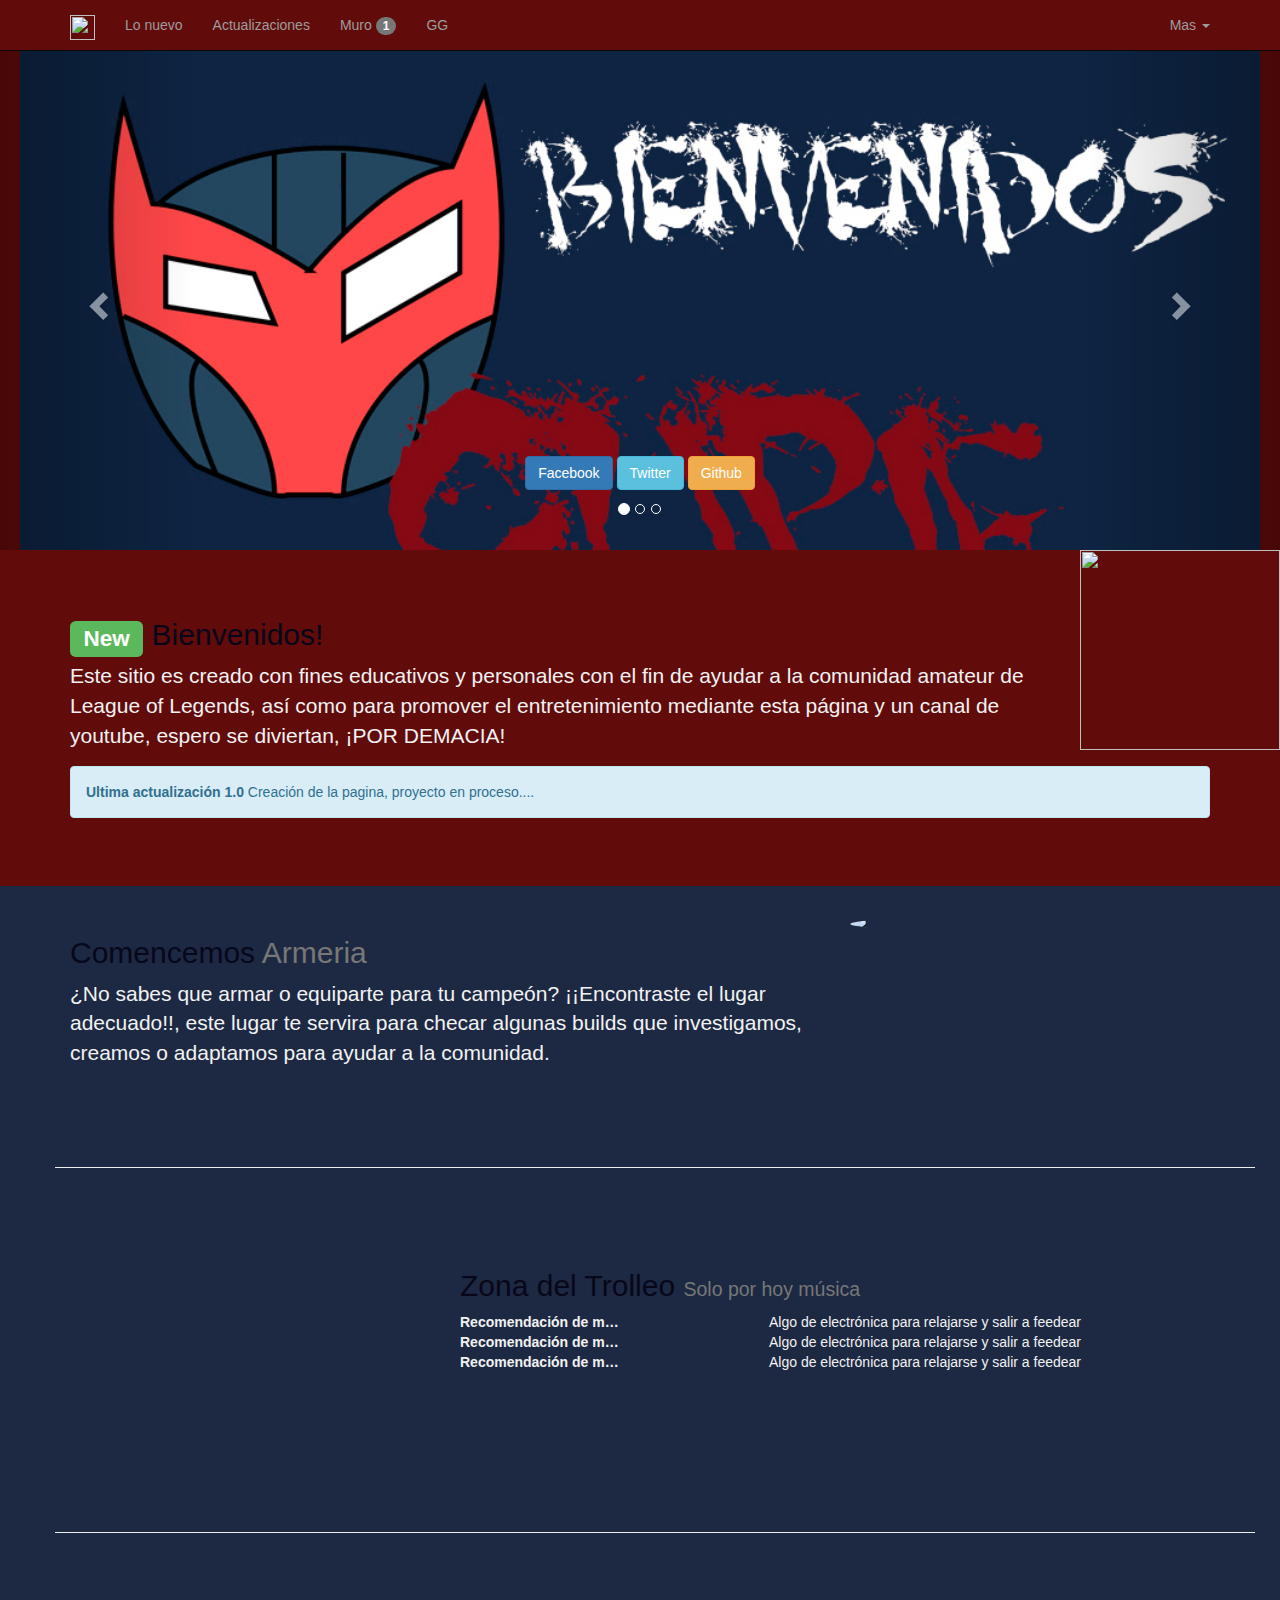
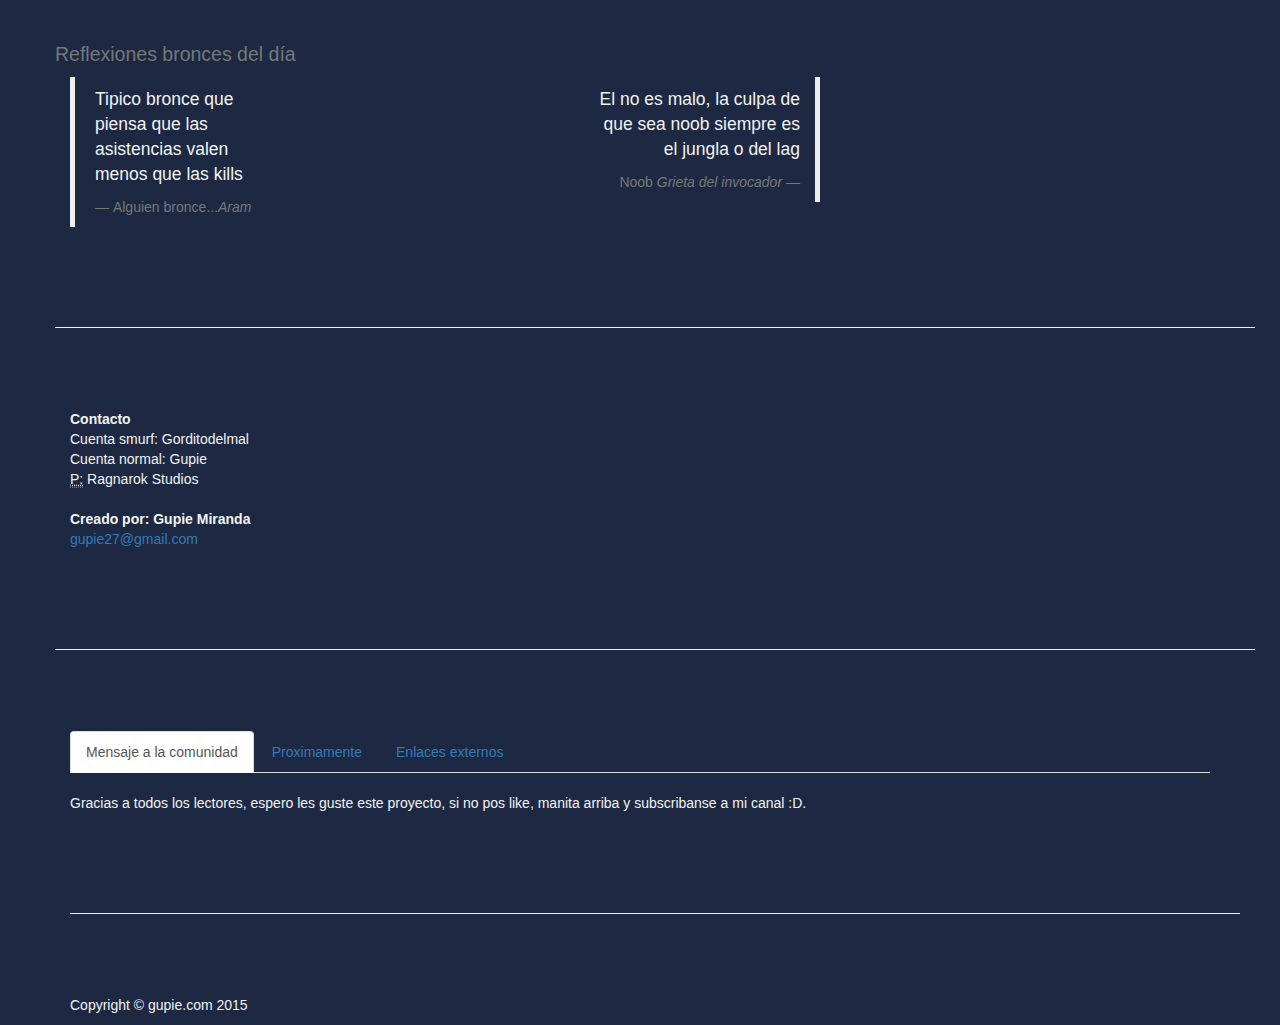
==== commit c56ad7eb: "Html aplha phase" ====
--- a/Index.html
+++ b/Index.html
@@ -32,13 +32,13 @@
           <span class="icon-bar"></span>
           <span class="icon-bar"></span>
         </button>
-        <a class="navbar-brand" href="index.html"><img src="./Dragnusico.png" width="25" height="25" class = "animated bounce"></a>
+        <a class="navbar-brand" href="index.html"><img src="./Dragnusico.png" width="25" height="25" class = "animated bounce" class="animated" id="logo" data-toggle="tooltip" data-placement="right" title="Inicio"></a>
       </div>
 
       <div class="collapse navbar-collapse" id="bs-navbar-collapse">
         <ul class="nav navbar-nav">
-          <li><a href="#Carousel">Inicio</a></li>
-          <li><a href="#Jumbotron">Actualizacione</a></li>
+          <li><a href="#Carousel">Lo nuevo</a></li>
+          <li><a href="#Jumbotron">Actualizaciones</a></li>
           <li><a href="#MainContainer"> Muro <span class="badge">1</span></a></li>
           <a href="#Troll"></a>
           <li><a href="#Tabs"> GG </a></li>
@@ -143,7 +143,7 @@
   <div class="row">
     <div class="col-md-8">
       <h2>Comencemos
-        <span class="text-muted">Armeria</span>
+        <span class="text-muted" id="logo" class ="animated">Armeria</span>
       </h2>
       <p class="lead"> ¿No sabes que armar o equiparte para tu campeón? ¡¡Encontraste el lugar adecuado!!, este lugar te servira para checar algunas builds que investigamos, creamos o adaptamos para ayudar a la comunidad.</p>
 
@@ -255,6 +255,9 @@
 
 <script src="https://maxcdn.bootstrapcdn.com/bootstrap/3.3.5/js/bootstrap.min.js"></script>
 
-<script src="js/index.js">
-</script>
+<script src="js/index.js"></script>
+
+<script src="js/builds.js"></script>
+
+
 </html>